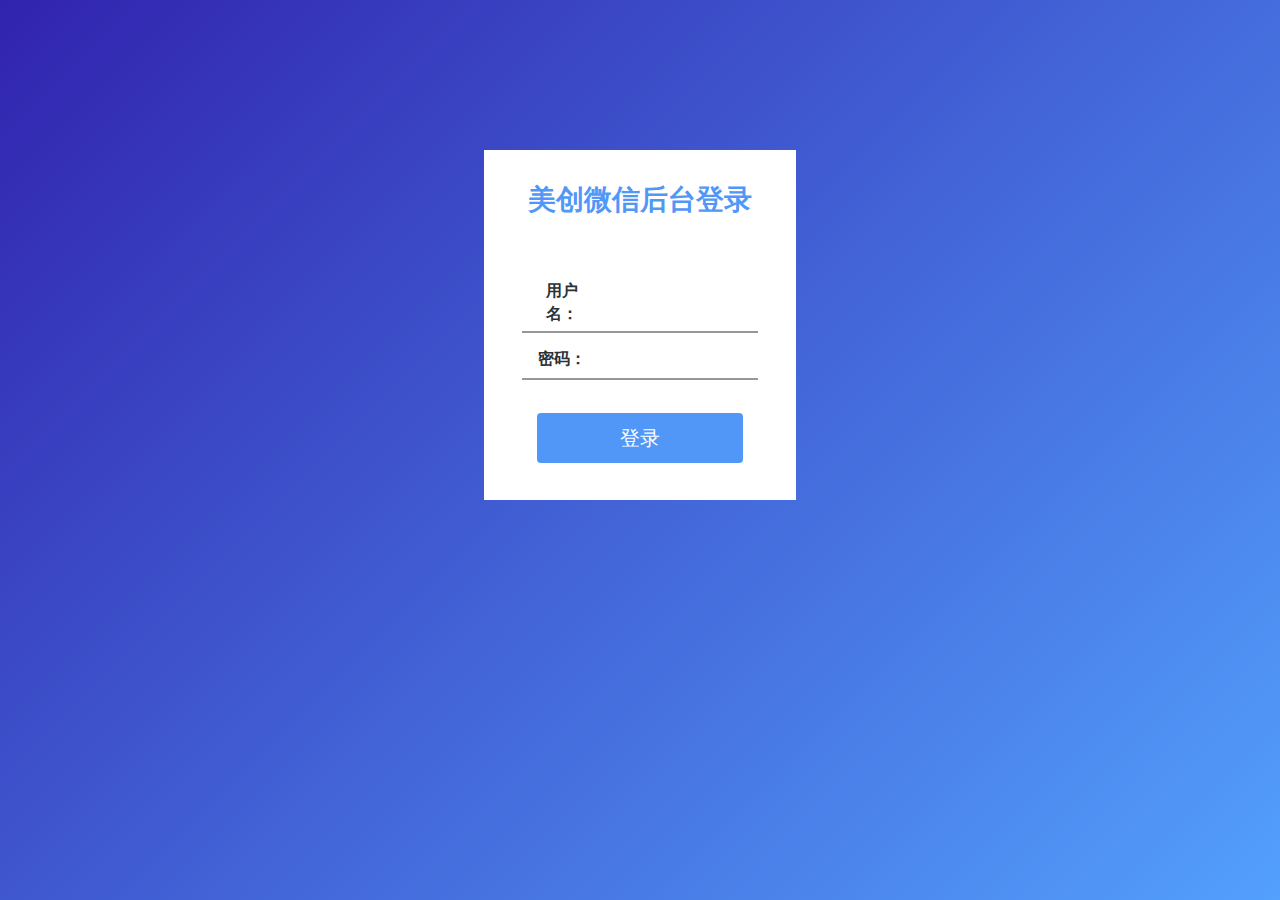
==== hzmc-weixin-admin/src/main/resources/static/index.html @ 3aafa72f "页面" ====
<!DOCTYPE html>
<html lang="en">
<head>
    <meta charset="UTF-8">
    <title>登录页</title>
    <meta http-equiv="X-UA-Compatible" content="IE=edge,chrome=1">
    <link rel="stylesheet" type="text/css" href="src/css/lib/bootstrap_3.3.6.min.css">
    <link rel="stylesheet" type="text/css" href="src/css/main.css">
    <link rel="stylesheet" type="text/css" href="src/css/controllers/login.css">
</head>
<body>
    <div class="container-fluid">
        <div class="w-bgc col-sm-3">
            <div class='title'>美创微信后台登录</div>
            <div class="danger">
                <span class="empty">用户名或密码不得为空</span>
                <span class="wrong">用户名或密码不正确</span>
            </div>
            <form class="col-sm-10 col-sm-offset-1">
                <div class="form-group-style form-group row">
                    <label for="userName" class="col-sm-4">用户名：</label>
                    <input type="text" id="userName" class="col-sm-6 cols6">
                </div>
                <div class="form-group-style form-group row ">
                    <label for="userPwd" class="col-sm-4">密码：</label>
                    <input type="password" id="userPwd" class="col-sm-6 cols6">
                </div>
                <button class="btn btn-style col-sm-12">登录</button>
            </form>
        </div>
    </div>
    <script src="src/js/lib/jquery_1.11.3.min.js"></script>
    <script src="src/js/lib/bootstrap_3.3.6.min.js"></script>
    <script src="src/js/controllers/login.js"></script>
</body>
</html>
---- hzmc-weixin-admin/src/main/resources/static/src/css/main.css ----
html{
    height: 100%;
}
body{
    height: 100%;
}
ul,ol{
    list-style-type: none;
}
.left{
    float: left;
}
.right{
    float: right;
}
.clear{
    clear: both;
}
.display{
    display: none;
}
.red{
	color:red
}
.relative{
	position:relative
}
.cursor{
	cursor: pointer;
}
.danger{
    font-size: 12px;
    color: #d70000;
}
.danger .active{
    display: inline-block;
}
.navbar{
    height: 60px;
    background: #5097f7;
    color: #fff;
}
.navbar-header{
    width: 300px;
}
@media screen and (max-width: 792px) {
    .navbar-header h3{
        display: none;
    }
}
#logo{
    display: inline-block;
    width: 75px;
    height: 25px;
    background: url("../images/logo-w.png") no-repeat;
    background-size: cover;
    margin-top: 19px;
    margin-left: 40px;
    margin-right: 10px;
}
.navbar-header h3{
    font-size: 20px;
}
.navbar a{
    color: #fff;
}
.caret{
    display: inline-block;
    width: 10px;
    height: 5px;
    padding: 0;
    border: 0;
    margin:0;
    margin-left: 4px;
    background: url("../images/dropdown-w.png");
}
.dropdown{
    text-align: right;
    margin-right: 20px;
    margin-top: 20px;
    position: relative;
}
.dropdown:after{
    content: '';
    display: block;
    clear: both;
}
.dropdown a{
    font-size: 16px;
}
.icon{
    display: inline-block;
    width: 10px;
    height: 10px;
    margin:10px 4px 0px 0px;
}
.title{
    font-size: 16px;
    color: #5097f7;
    margin-top: 30px;
    margin-bottom: 15px;
}
.dropdown-menu{
    min-width:88px;
    height: 78px;
    font-size: 13px;
    background: #5097f7;
    border:0;
    position: absolute;
    top: 36px;
    left: 70px;
}
.dropdown-menu li{
    text-align: center;
}
.dropdown-menu .divider{
    margin:5px 0;
}
.icon-lock{
    background: url("../images/lock.png");
}
.icon-quit{
    background: url("../images/quit.png");
}
.center{
    width: 900px;
    min-height: 164px;
    border:1px solid #d8dee5;
    margin:10px auto;
    text-align: center;
    clear: both;
}
#views{
    padding: 10px;
}
.info{
    display: inline-block;
    margin:5px 0;
}
.parent{
    position: relative;
    float: left;
    left: 50%;
}
.child{
    position: relative;
    float: left;
    left: -50%;
}
.step{
    height:44px;
    text-align: center;
    margin-top:50px;
    margin-bottom: 30px;
    padding-left: 55px;
}
.step ul{
    text-align: center;
}
.step ul:after{
    content: '';
    display: block;
    clear: both;
}
.step .step-name{
    padding: 0;
    margin: 0;
}
.step .step-name li{
    width:142px;
    font-size: 14px;
    color: #d8dee5;
    text-align: center;
}
.step .step-name li.active-name{
    width:133px;
    color:#5097f7;
}
.step .step-icon{
    margin-top: 10px;
    padding-left:55px;
}
.step .step-icon li{
    height:14px;
    margin:0 3px;
}
.step .step-icon li span.active-icon{
     display: inline-block;
     width: 28px;
     height: 28px;
     background: url("../image/prograss-now.png");
}
.step .step-icon li span.success-icon{
    display: inline-block;
    width: 18px;
    height: 18px;
    background: url("../image/success-blue.png") no-repeat;
    background-size: cover;
    margin-top: 5px;
}
.step .step-icon li span.active-line{
    display: inline-block;
    width: 99px;
    border-top:2px solid #d8dee5;
}
.step .step-icon li span.success-line{
    display: inline-block;
    width: 99px;
    border-top:2px solid #5097f7;
}
.step .step-icon li span.icon{
    display: inline-block;
    width:8px;
    height:8px;
    border:4px solid #d8dee5;
    border-radius: 50%;
}
.step .step-icon li span.line{
    display: inline-block;
    width: 105px;
    border-top:2px solid #d8dee5;
}
.table{
    width: 860px;
    max-height:369px;
    margin: 0 auto;
    border:1px solid #979FA2;
}
.page{
    width: 70%;
    color: #7c8693;
    margin: 0 auto;
    padding: 20px 0 26px 70px;
}
.page:after{
    content: "";
    display: block;
    clear: both;
}
.pager{
    width: 20px;
    height: 20px;
    border:1px solid #7c8693;
    cursor: pointer;
    margin: 0;
}
.page .first-pager{
    margin-left: 8px;
}
.page .last-pager{
    margin-right: 8px;
}
.page input{
    width: 42px;
    height: 18px;
}
.page button{
    width:26px;
    height:18px;
    line-height: 18px;
    font-size: 14px;
    padding: 0;
    background: #5097F7;
    color: #fff;
}
.page .pager.active{
    background: #5097F7;
    border:1px solid #008DD7;
    color: #fff;
}
.btn-event{
    width: 100px;
    height: 30px;
    background-color: #5097F7;
    font-size: 14px;
    color: #fff;
    cursor: pointer;
    text-align: center;
    margin-top: 40px;
    margin-right: 120px;
}
.btn-event span{
    line-height: 30px;
}
.disabled{
    background-color: #D8DEE5;
}
.cover{
    width: 100%;
    min-height: 100%;
    position: absolute;
    top:0;
    z-index: 10;
    background: #2a2d31;
    opacity: .8;
}
.add-container{
    background: #fff;
    z-index: 20;
    position: absolute;
    top: 120px;
}
.close{
    display: inline-block;
    width: 16px;
    height: 16px;
    background: url("../images/close.png");
    margin-right: 30px;
    margin-top: 15px;
}
.add-main{
	font-size: 20px;
	text-align: center;
    margin:30px 40px 0;
    padding-top: 15px;
    padding-bottom: 15px;
    background: #fafafa;
    border:2px solid #D7DBDE;
}
label{
    text-align: right;
    padding-left: 0;
}
.makeSure{
    width: 196px;
    height: 74px;
    position: absolute;
    top:0;
    right: -1px;
    border:1px solid #d70000;
    color: #d70000;
    background-color: #fff9f9;
    padding-top: 10px;
    padding-left: 10px;
    z-index: 10;
}
.makeSure div{
    margin-top: 12px;
}
.btn-delete{
    display: inline-block;
    width: 30px;
    height: 20px;
    background: #d70000;
    color: #fff;
    margin-right: 10px;
}
.btn-giveUp{
    line-height: 20px;
    color: #4e4040;
    margin-right: 10px;
}
div.navbar{
    height: 50px;
    border-radius: 0;
}
div.navbar h4{
    font-size: 18px;
    margin-left: 30px;
    margin-top: 15px;
}
.add-btn{
    width: 80px;
    height: 30px;
    margin:30px 40px 10px 0;
    padding-top: 5px;
}
.giveUp{
    font-size: 14px;
    color: #5097f7;
    cursor: pointer;
    margin-top: 35px;
    margin-right: 10px;
}
form input{
    width: 300px;
    height: 30px;
    margin: 10px 10px 0 10px;
}
textarea{
	margin-left: 10px;
}
.no-padding{
    padding: 0;
}
.btn:focus{
    color: #fff;
}
---- hzmc-weixin-admin/src/main/resources/static/src/css/controllers/login.css ----
body{
    background: linear-gradient(-45deg,#53a0fd,#3123ae) no-repeat;
    background: -moz-linear-gradient(right bottom,#53a0fd,#3123ae) no-repeat;
    background: -ms-linear-gradient(-45deg,#53a0fd,#3123ae);
    FILTER: progid:DXImageTransform.Microsoft.Gradient(startColorStr=#53a0fd,endColorStr=#3123ae);
}
.container-fluid{
    width: 100%;
}
.w-bgc{
    height: 350px;
    background-color: #fff;
    position: relative;
    margin: 150px 0 0 37.5%;
}
.title{
	text-align:center;
	font-size:28px;
	font-weight:bold;
}
.form-group-style{
    border-bottom:2px solid #979797;
    color: #2c3134;
    font-size: 16px;
}
form{
	margin-top:45px;
}
form input{
    border:0;
    box-shadow: none;
    margin-top: 0;
}
label{
    text-align: center;
}
input:focus{
    outline: 0;
}
.form-group a{
    font-size: 12px;
    color: #008dd7;
    text-decoration: underline;
}
.form-group a:hover{
    color: #008dd7;
}
.btn-style{
    height: 50px;
    font-size: 20px;
    color: #fff;
    background-color: #5097f7;
    margin-top: 9%;
}
.btn:hover{
    color: #fff;
}
.empty,.wrong{
    position: absolute;
    top: 100px;
    left: 35%;
    display: none;
}
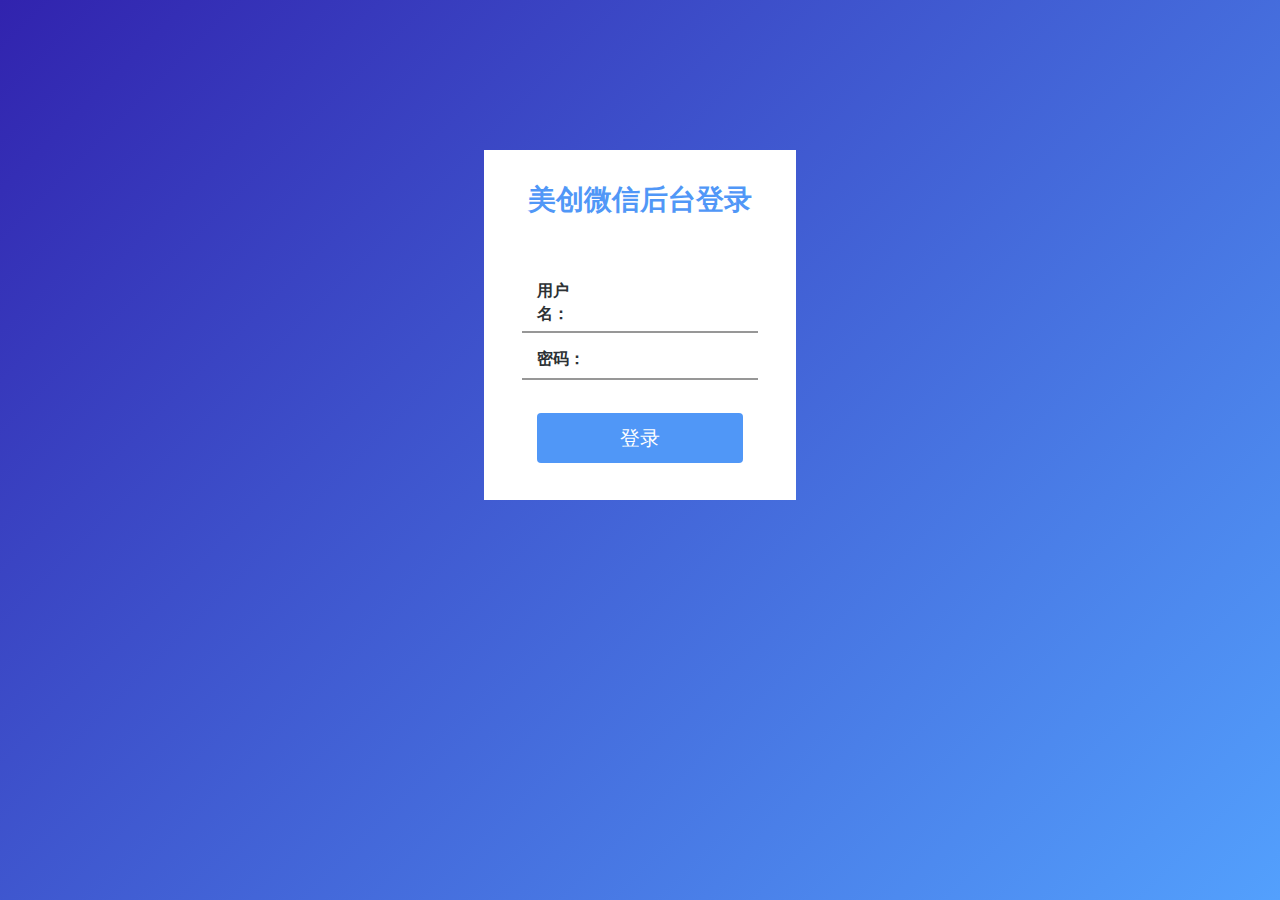
==== commit 17c89475: "页面" ====
--- a/hzmc-weixin-admin/src/main/resources/static/index.html
+++ b/hzmc-weixin-admin/src/main/resources/static/index.html
@@ -5,7 +5,7 @@
     <title>登录页</title>
     <meta http-equiv="X-UA-Compatible" content="IE=edge,chrome=1">
     <link rel="stylesheet" type="text/css" href="src/css/lib/bootstrap_3.3.6.min.css">
-    <link rel="stylesheet" type="text/css" href="src/css/main.css">
+    <link rel="stylesheet" type="text/css" href="src/css/main_pc.css">
     <link rel="stylesheet" type="text/css" href="src/css/controllers/login.css">
 </head>
 <body>
@@ -18,11 +18,11 @@
             </div>
             <form class="col-sm-10 col-sm-offset-1">
                 <div class="form-group-style form-group row">
-                    <label for="userName" class="col-sm-4">用户名：</label>
+                    <label for="userName" class="col-sm-4 text-left">用户名：</label>
                     <input type="text" id="userName" class="col-sm-6 cols6">
                 </div>
                 <div class="form-group-style form-group row ">
-                    <label for="userPwd" class="col-sm-4">密码：</label>
+                    <label for="userPwd" class="col-sm-4 text-left">密码：</label>
                     <input type="password" id="userPwd" class="col-sm-6 cols6">
                 </div>
                 <button class="btn btn-style col-sm-12">登录</button>
--- a/hzmc-weixin-admin/src/main/resources/static/src/css/main_pc.css
+++ b/hzmc-weixin-admin/src/main/resources/static/src/css/main_pc.css
@@ -0,0 +1,343 @@
+html{
+    height: 100%;
+}
+body{
+    height: 100%;
+}
+ul,ol{
+    list-style-type: none;
+}
+.left{
+    float: left;
+}
+.text-left{
+	text-align: left;
+}
+.right{
+    float: right;
+}
+.clear{
+    clear: both;
+}
+.display{
+    display: none;
+}
+.red{
+	color:red
+}
+.relative{
+	position:relative
+}
+.cursor{
+	cursor: pointer;
+}
+#main{
+	height: 75%;
+}
+.danger{
+    font-size: 12px;
+    color: #d70000;
+}
+.danger .active{
+    display: inline-block;
+}
+.navbar{
+    height: 60px;
+    background: #5097f7;
+    color: #fff;
+}
+.navbar-header{
+    width: 300px;
+}
+@media screen and (max-width: 792px) {
+    .navbar-header h3{
+        display: none;
+    }
+}
+#logo{
+    display: inline-block;
+    width: 75px;
+    height: 25px;
+    background: url("../images/logo-w.png") no-repeat;
+    background-size: cover;
+    margin-top: 19px;
+    margin-left: 40px;
+    margin-right: 10px;
+}
+.navbar-header h3{
+    font-size: 20px;
+}
+.navbar a{
+    color: #fff;
+}
+.caret{
+    display: inline-block;
+    width: 10px;
+    height: 5px;
+    padding: 0;
+    border: 0;
+    margin:0;
+    margin-left: 4px;
+    background: url("../images/dropdown-w.png");
+}
+.dropdown{
+    text-align: right;
+    margin-right: 20px;
+    margin-top: 20px;
+    position: relative;
+}
+.dropdown:after{
+    content: '';
+    display: block;
+    clear: both;
+}
+.dropdown a{
+    font-size: 16px;
+}
+.icon{
+    display: inline-block;
+    width: 10px;
+    height: 10px;
+    margin:10px 4px 0px 0px;
+}
+.title{
+    font-size: 16px;
+    color: #5097f7;
+    margin-top: 30px;
+    margin-bottom: 15px;
+}
+.dropdown-menu{
+    min-width:88px;
+    height: 78px;
+    font-size: 13px;
+    background: #5097f7;
+    border:0;
+    position: absolute;
+    top: 36px;
+    left: 70px;
+}
+.dropdown-menu li{
+    text-align: center;
+}
+.dropdown-menu .divider{
+    margin:5px 0;
+}
+.icon-lock{
+    background: url("../images/lock.png");
+}
+.icon-quit{
+    background: url("../images/quit.png");
+}
+.center{
+    width: 900px;
+    min-height: 164px;
+    border:1px solid #d8dee5;
+    margin:10px auto;
+    text-align: center;
+    clear: both;
+}
+#views{
+    padding: 10px;
+}
+.info{
+    display: inline-block;
+    margin:5px 0;
+}
+.parent{
+    position: relative;
+    float: left;
+    left: 50%;
+}
+.child{
+    position: relative;
+    float: left;
+    left: -50%;
+}
+.table{
+    width: 860px;
+    max-height:369px;
+    margin: 0 auto;
+    border:1px solid #979FA2;
+}
+.page{
+    width: 70%;
+    color: #7c8693;
+    margin: 0 auto;
+    padding: 20px 0 26px 70px;
+}
+.page:after{
+    content: "";
+    display: block;
+    clear: both;
+}
+.pager{
+    width: 20px;
+    height: 20px;
+    border:1px solid #7c8693;
+    cursor: pointer;
+    margin: 0;
+}
+.page .first-pager{
+    margin-left: 8px;
+}
+.page .last-pager{
+    margin-right: 8px;
+}
+.page input{
+    width: 42px;
+    height: 18px;
+}
+.page button{
+    width:26px;
+    height:18px;
+    line-height: 18px;
+    font-size: 14px;
+    padding: 0;
+    background: #5097F7;
+    color: #fff;
+}
+.page .pager.active{
+    background: #5097F7;
+    border:1px solid #008DD7;
+    color: #fff;
+}
+.btn-event{
+    width: 100px;
+    height: 30px;
+    background-color: #5097F7;
+    font-size: 14px;
+    color: #fff;
+    cursor: pointer;
+    text-align: center;
+    margin-top: 40px;
+    margin-right: 120px;
+}
+.btn-event span{
+    line-height: 30px;
+}
+.disabled{
+    background-color: #D8DEE5;
+}
+.cover{
+    width: 100%;
+    min-height: 100%;
+    position: absolute;
+    top:0;
+    z-index: 10;
+    background: #2a2d31;
+    opacity: .8;
+}
+.add-container{
+    background: #fff;
+    z-index: 20;
+    position: absolute;
+    top: 120px;
+}
+.close{
+    display: inline-block;
+    width: 16px;
+    height: 16px;
+    background: url("../images/close.png");
+    margin-right: 30px;
+    margin-top: 15px;
+}
+.add-main{
+	font-size: 20px;
+	text-align: center;
+    margin:30px 40px 0;
+    padding-top: 15px;
+    padding-bottom: 15px;
+    background: #fafafa;
+    border:2px solid #D7DBDE;
+}
+label{
+    text-align: right;
+    padding-left: 0;
+}
+.makeSure{
+    width: 196px;
+    height: 74px;
+    position: absolute;
+    top:0;
+    right: -1px;
+    border:1px solid #d70000;
+    color: #d70000;
+    background-color: #fff9f9;
+    padding-top: 10px;
+    padding-left: 10px;
+    z-index: 10;
+}
+.makeSure div{
+    margin-top: 12px;
+}
+.btn-delete{
+    display: inline-block;
+    width: 30px;
+    height: 20px;
+    background: #d70000;
+    color: #fff;
+    margin-right: 10px;
+}
+.btn-giveUp{
+    line-height: 20px;
+    color: #4e4040;
+    margin-right: 10px;
+}
+div.navbar{
+    height: 50px;
+    border-radius: 0;
+}
+div.navbar h4{
+    font-size: 18px;
+    margin-left: 30px;
+    margin-top: 15px;
+}
+.add-btn{
+    width: 80px;
+    height: 30px;
+    margin:30px 40px 10px 0;
+    padding-top: 5px;
+}
+.giveUp{
+    font-size: 14px;
+    color: #5097f7;
+    cursor: pointer;
+    margin-top: 35px;
+    margin-right: 10px;
+}
+form input{
+    width: 300px;
+    height: 30px;
+    margin: 10px 10px 0 10px;
+}
+textarea{
+	margin-left: 10px;
+}
+.no-padding{
+    padding: 0;
+}
+.btn:focus{
+    color: #fff;
+}
+.list_container{
+	height: 100%;
+	border-right:2px solid #00A8D2;
+	border-top:1px solid #00A8D2;
+	border-bottom:1px solid #00A8D2;
+}
+.list ul{
+	padding: 0;
+	text-align: center;
+}
+.list ul li{
+	margin: 10px auto;
+}
+.list ul a{
+	display: inline-block;
+	line-height: 40px;
+	font-size: 16px;
+}
+.list ul li.chosen{
+	background: #00A8D2;
+	color: #fff;
+}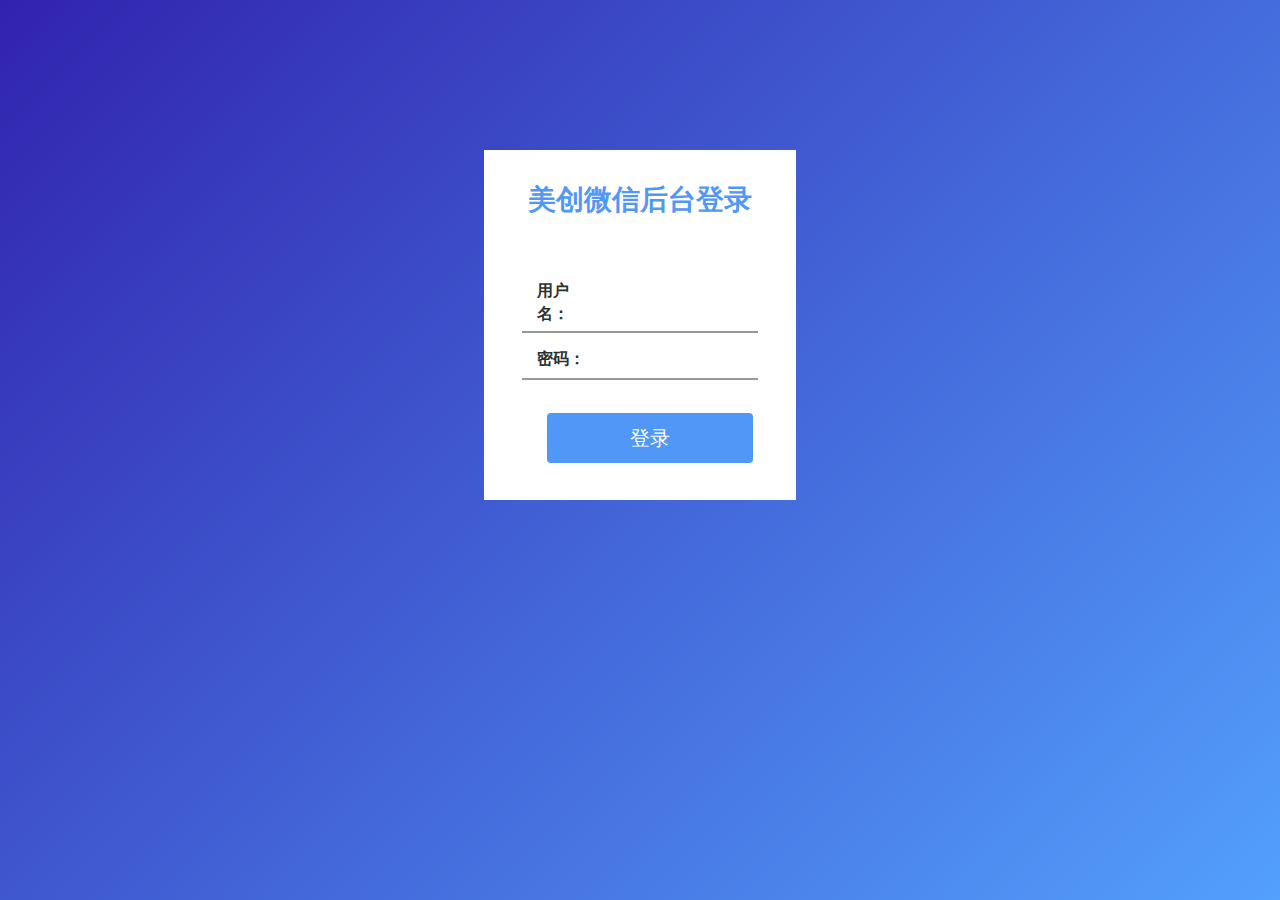
==== commit 7ae44fea: "登录" ====
--- a/hzmc-weixin-admin/src/main/resources/static/index.html
+++ b/hzmc-weixin-admin/src/main/resources/static/index.html
@@ -18,14 +18,14 @@
             </div>
             <form class="col-sm-10 col-sm-offset-1">
                 <div class="form-group-style form-group row">
-                    <label for="userName" class="col-sm-4 text-left">用户名：</label>
+                    <label for="userName" class="col-sm-5 col-md-4 text-left">用户名：</label>
                     <input type="text" id="userName" class="col-sm-6 cols6">
                 </div>
                 <div class="form-group-style form-group row ">
-                    <label for="userPwd" class="col-sm-4 text-left">密码：</label>
+                    <label for="userPwd" class="col-sm-5 col-md-4 text-left">密码：</label>
                     <input type="password" id="userPwd" class="col-sm-6 cols6">
                 </div>
-                <button class="btn btn-style col-sm-12">登录</button>
+                <input type='button' class="btn btn-style col-sm-12" onclick='login()' value='登录'>
             </form>
         </div>
     </div>
